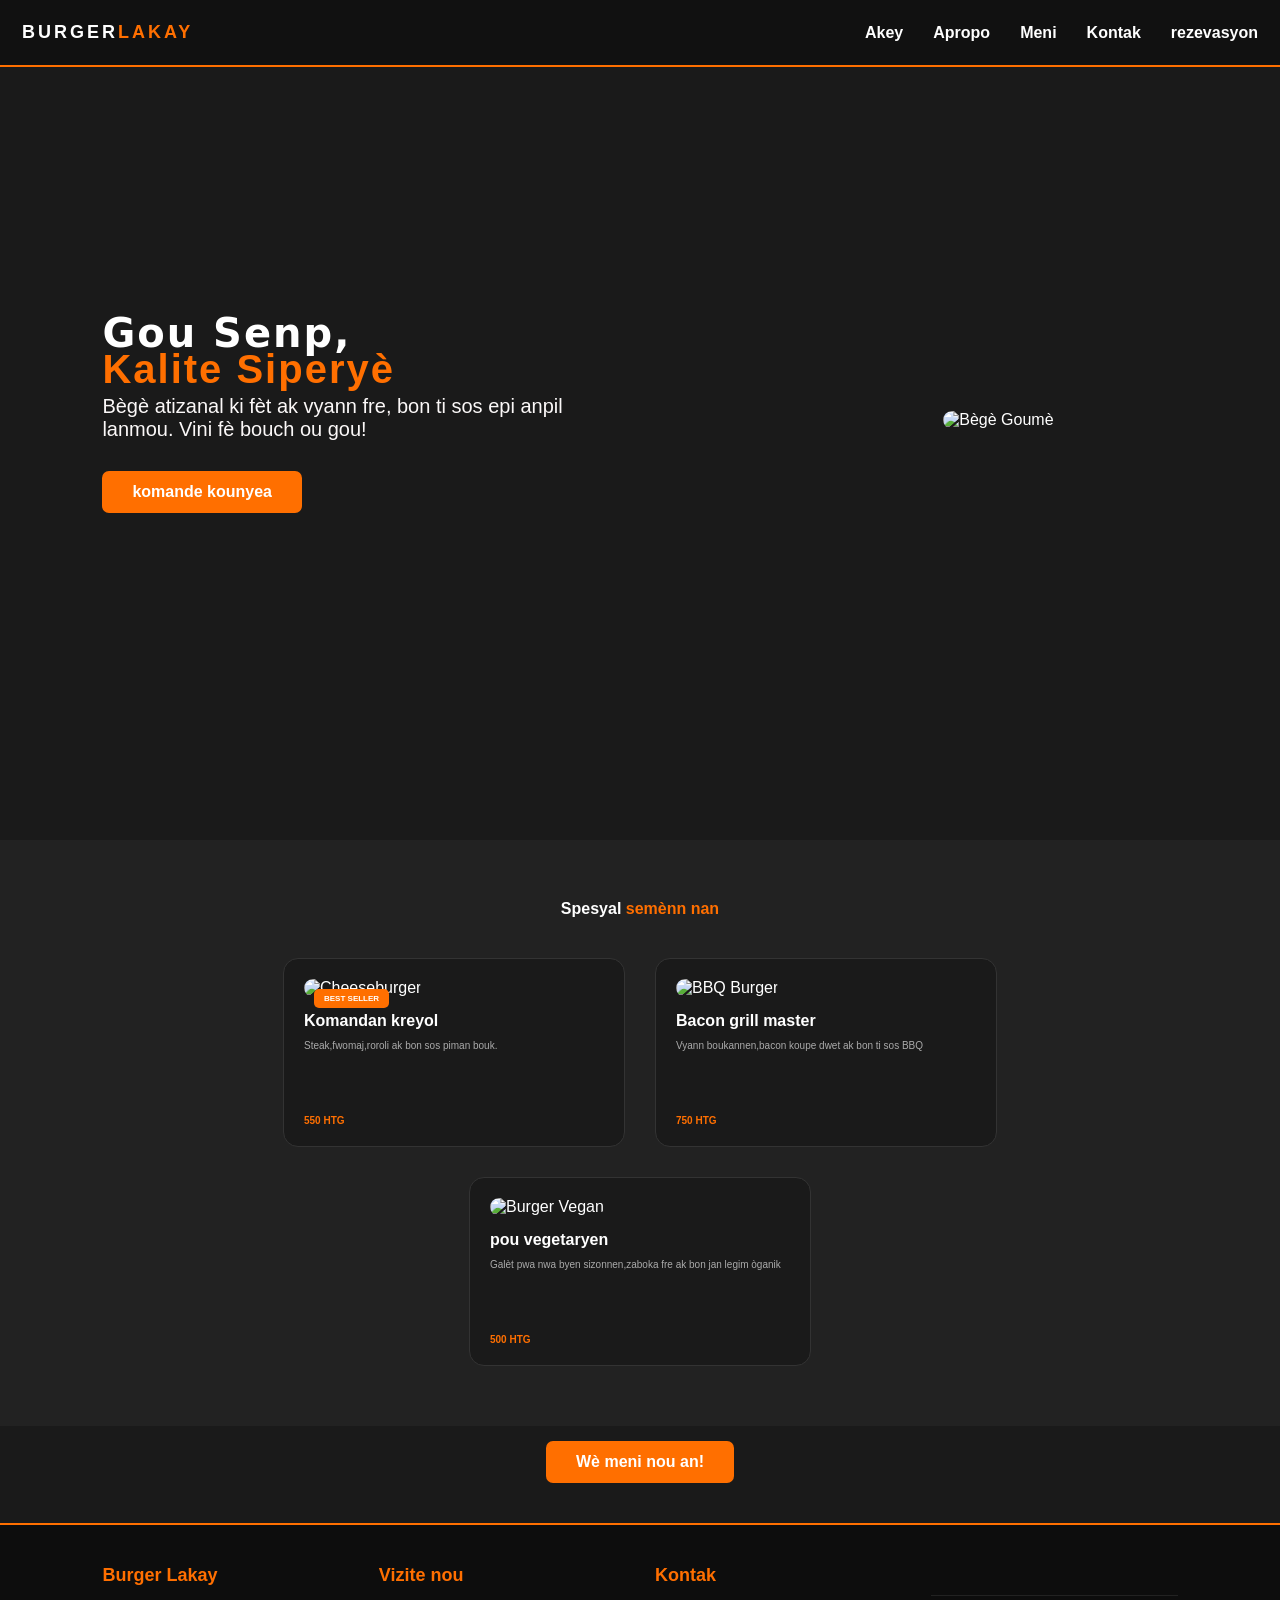
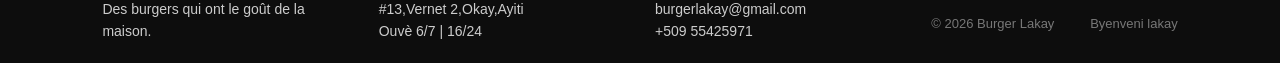
==== index.html @ 48ef581c "6ieme commit" ====
<!DOCTYPE html>
<html lang="en">
<head>
    <meta charset="UTF-8">
    <meta name="viewport" content="width=device-width, initial-scale=1.0">
    <title>Burger lakay</title>
    <link rel="stylesheet" href="css/style.css">
</head>
<body>
    <header class="navigation">
        <div class="logo">Burger<span>lakay</span></div>
            <nav>
                <ul>
                    <li><a href="index.html" class="active">Akey</a></li>
                    <li><a href="apropos.html">Apropo</a></li>
                    <li><a href="menu.html" class="active">Meni</a></li>
                    <li><a href="#contact">Kontak</a></li>
                    <li><a href="reservation.html">rezevasyon</a></li>
                </ul>
            </nav>
    </header>
    
    <section class="section">
        <div class="section-text">
            <h1>Gou Senp,<br><br><br><span class="style">Kalite Siperyè</span></h1>
            <p>Bègè atizanal ki fèt ak vyann fre, bon ti sos epi anpil lanmou.
                Vini fè bouch ou gou!
            </p>
            <a href="reservation.html" class="bouton">komande kounyea</a>
        </div>
        <div class="image"><img src="image/Burger1.jpg" alt="Bègè Goumè"></div>
    </section>

    <section class="menu">
        <h2>Spesyal <span>semènn nan</span></h2>
        <div class="produits">
            <div class="eleman"><span class="badge">Best Seller</span>
                <img src="image/burger1.png" alt="Cheeseburger">
                <h3>Komandan kreyol</h3>
                <p>Steak,fwomaj,roroli ak bon sos piman bouk.</p>
                <div class="prix">550 HTG</div>
            </div>
            <div class="eleman">
                <img src="image/burger2.png" alt="BBQ Burger">
                <h3>Bacon grill master</h3>
                <p>Vyann boukannen,bacon koupe dwet ak bon ti sos BBQ</p>
                <div class="prix">750 HTG</div>
            </div>
            <div class="eleman">
                <img src="image/burgervegan.png" alt="Burger Vegan">
                <h3>pou vegetaryen</h3>
                <p>Galèt pwa nwa byen sizonnen,zaboka fre ak bon jan legim òganik</p>
                <div class="prix">500 HTG</div>
            </div>
        </div>
    </section>
    <a href="menu.html" class="bouton" style="display: block; width: fit-content; margin: 15px auto 0;">
    Wè meni nou an!
</a>
<footer id="contact">
  <div>
    <h4>Burger Lakay</h4>
    <p>Des burgers qui ont le goût de la maison.</p>
  </div>
  <div>
    <h4>Vizite nou</h4>
    <p>
  <a href="https://maps.google.com/?q=Burger+Lakay,+Cayes,+Haiti" target="_blank">
    #13,Vernet 2,Okay,Ayiti
  </a>
</p>
    <p>Ouvè 6/7 | 16/24</p>
  </div>
  <div>
    <h4>Kontak</h4>
    <p><a href="mailto:burgerlakay@gmail.com">burgerlakay@gmail.com</a></p>
    <p><a href="tel:+50955425971">+509 55425971</a></p>
  </div>
  <div class="footer-bottom">
    <span>&copy; 2026 Burger Lakay</span>
    <span>Byenveni lakay</span>
  </div>
</footer>

</button>
</div>
</body>
</html>
---- css/style.css ----
*{
    margin: 0;
    padding: 0;
    font-family: Arial, Helvetica, sans-serif;
}
.navigation{
    position:fixed !important;
    top: 0 !important;
    left: 0% !important;
    width: 100% !important;
    z-index: 1000 !important;
}
body{
    background-color: #1a1a1a;
    color: #ffffff;
}
.navigation{
    display: flex;
    justify-content: space-between;
    align-items: center;
    padding: 22px;
    background-color: #111111;
    border-bottom: 2px solid #ff6f00;
    box-sizing: border-box;
}
.logo{
    font-family: 'Franklin Gothic Medium', 'Arial Narrow', Arial, sans-serif;
    font-size: 18px;
    font-weight: bold;
    text-transform: uppercase;
    letter-spacing: 3px;
}
.logo span{
    color: #ff6f00;
}
nav ul{
    display: flex;
    list-style: none;
}
nav ul li{
    margin-left: 30px;
}
nav ul li a{
    color: #ffffff;
    text-decoration: none;
    font-weight: bold;
    font-size: 16px;
    transition: color 0.5s ease;
}
nav ul li a:hover{
    color: #ff6f00;
}
.section{
    display: flex;
    align-items: center;
    justify-content: space-between;
    padding: 60px 8%;
    min-height: 80vh;
}
.section-text{
    flex: 2;
    animation:slideInLeft 3s ease-out;
}
.section-text h1{
    font-family: system-ui, -apple-system, BlinkMacSystemFont, 'Segoe UI', Roboto, Oxygen, Ubuntu, Cantarell, 'Open Sans', 'Helvetica Neue', sans-serif;
    font-size: 40px;
    line-height: 12px;
    margin-bottom: 20px;
    letter-spacing: 2px;
}
.section-text .style{
    color: #ff6f00;
}
.section-text p{
    font-size: 20px;
    color: rgb(251, 248, 248);
    margin-bottom: 30px;
    max-width: 500px;
}
.bouton{
    display: inline-block;
    padding: 12px 30px;
    background-color: #ff6f00;
    color: #fff;
    text-decoration: none;
    font-weight: bold;
    border-radius: 7px;
    transition: all 0.3s ease;
}
.bouton:hover{
    background-color: #e65c00;
    transform: translateY(-3px);
}
.image{
    flex: 1;
    display: flex;
    justify-content: center;
    animation: plimpoul 3s ease-out;
}
.image img{
    max-width: 100%;
    height: auto;
    border-radius: 20px;
    box-shadow:0 10px 30px rgba(0,0,0,0,7) ;
}
.menu{
    padding: 60px 8%;
    background-color: #222222;
    text-align: center;
}
.menu h2{
    font-family: 'Gill Sans', 'Gill Sans MT', Calibri, 'Trebuchet MS', sans-serif;
    font-size: 16px;
    margin-bottom: 40px;
}
.menu h2 span{
    color: #ff6f00;
}
.produits{
    display: flex;
    flex-wrap: wrap;
    justify-content: center;
    gap: 30px;
}
.eleman{
    background-color: #1a1a1a;
    border: 1px solid #333;
    border-radius: 15px;
    padding: 20px;
    width: 300px;
    text-align: left;
    position: relative;
    transition: transform 0.3s ease,border-color 0.3s ease;
}
.eleman:hover{
    transform: translateY(-10px);
    border-color: #ff6f00;
}
.eleman img{
    width: 100%;
    height: 200px;
    object-fit: cover;
    border-radius: 10px;
    margin-bottom: 15px;
}
.eleman h3{
    font-size: 16px;
    margin-bottom: 10px;
}
.eleman p{
    font-size: 10px;
    color: #aaaaaa;
    margin-bottom: 15px;
    height: 60px;
}
.eleman .prix{
    font-size: 10px;
    font-weight: bold;
    color: #ff6f00;
}
.badge{
    position: absolute;
    top: 30px;
    left: 30px;
    background-color: #ff6f00;
    color: white;
    padding: 5px 10px;
    font-size: 8px;
    font-weight: bold;
    border-radius: 5px;
    text-transform: uppercase;
}

.footer {
    background-color: #111111;
    border-top: 2px solid #ff6f00;
    padding: 40px 8% 20px 8%;
    margin-top: 60px;
    clear: both;
}

.footer-container {
    display: flex;
    justify-content: space-between;
    align-items: flex-start;
    gap: 80px;
    flex-wrap: wrap;
}

.footer-box {
    flex: 1;
    min-width: 120px;
}

.footer-box h3 {
    font-size: 18px;
    margin-bottom: 15px;
    color: #ffffff;
    font-family: Arial, Helvetica, sans-serif;
}

.footer-box h3 span {
    color: #ff6f00;
}

.footer-contact {
    list-style: none;
    padding: 0;
    margin: 0;
}

.footer-contact li {
    color: #cccccc;
    font-size: 14px;
    margin-bottom: 10px;
    line-height: 1.5;
}

.footer-bottom {
    text-align: center;
    border-top: 1px solid #222222;
    margin-top: 30px;
    padding-top: 15px;
    color: #777777;
    font-size: 13px;
}


@media screen and (max-width: 768px) {
    .footer-container {
        flex-direction: column;
        text-align: center;
    }
}

@keyframes slideInLeft{
    from {opacity: 0;transform: translateX(-50px);}
    to {opacity: 1;transform: translateY(0);}
}
@keyframes plimpoul{
    from {opacity: 0;transform: translateY(50px);}
    to {opacity: 1;transform: translateY(0);}
}
@media


{}.contact-section{
    display: flex;
    justify-content: space-between;
    align-items: flex-start;
    padding: 60px 8%;
    gap: 50px;
    min-height: 85vh;
}


.contact-info {
    flex: 1;
    animation: slideInLeft 1s ease-out;
}

.contact-info h2 {
    font-family: 'Impact', 'Arial Black', sans-serif;
    font-size: 3rem;
    margin-bottom: 10px;
}

.contact-info h2 span {
    color: #ff6f00;
}

.contact-info .subtitle {
    color: #aaaaaa;
    margin-bottom: 40px;
    font-size: 1.1rem;
}

.info-box {
    background-color: #111111;
    padding: 20px;
    border-left: 4px solid #ff6f00; 
    border-radius: 4px;
    margin-bottom: 20px;
}

.info-box h3 {
    font-size: 1.2rem;
    color: #ff6f00;
    margin-bottom: 5px;
}

.info-box p {
    color: #eeeeee;
    font-size: 1rem;
}


.contact-form-container {
    flex: 1;
    background-color: #111111;
    padding: 40px;
    border-radius: 10px;
    box-shadow: 0 10px 25px rgba(0,0,0,0.5);
    animation: fadeUp 1.2s ease-out;
}

.contact-form-container h2 {
    font-family: 'Impact', 'Arial Black', sans-serif;
    font-size: 2.5rem;
    margin-bottom: 30px;
}

.contact-form-container h2 span {
    color: #ff6f00;
}

.contact-form {
    display: flex;
    flex-direction: column;
    gap: 20px;
}

.input-group {
    display: flex;
    flex-direction: column;
    gap: 8px;
}

.input-group label {
    font-weight: bold;
    font-size: 0.95rem;
    color: #cccccc;
}

.input-group input, 
.input-group textarea {
    padding: 12px;
    background-color: #1a1a1a;
    border: 1px solid #333333;
    color: #ffffff;
    border-radius: 5px;
    font-size: 1rem;
    transition: border-color 0.3s ease;
}


.input-group input:focus, 
.input-group textarea:focus {
    outline: none;
    border-color: #ff6f00;
}


.btn-submit {
    padding: 14px;
    background-color: #ff6f00;
    color: #ffffff;
    border: none;
    font-size: 1.1rem;
    font-weight: bold;
    border-radius: 5px;
    cursor: pointer;
    transition: background-color 0.3s ease, transform 0.2s ease;
}

.btn-submit:hover {
    background-color: #e65c00;
    transform: translateY(-2px);
}
@media (max-width: 768px) {
    .contact-section {
        flex-direction: column;
        padding: 40px 5%;
    }
    .contact-form-container {
        width: 100%;
        padding: 25px;
    }
}


@media screen and (max-width: 768px) {

    
    .navigation {
        flex-direction: column;
        gap: 15px;
        padding: 15px 4%;
        text-align: center;
    }

    nav ul {
        flex-wrap: wrap;
        justify-content: center;
        gap: 12px;
    }

    nav ul li a {
        font-size: 14px;
    }

    
    .section {
        flex-direction: column-reverse; 
        padding: 40px 5%;
        min-height: auto;
        gap: 30px;
        text-align: center;
    }

    .section-text {
        width: 100%;
    }

    .section-text h1 {
        font-size: 28px;
        line-height: 1.2;
        margin-bottom: 15px;
    }

    .section-text p {
        font-size: 15px;
        max-width: 100%;
        margin: 0 auto 20px auto;
    }

    .image {
        width: 100%;
    }

    .image img {
        max-width: 280px;
        margin: 0 auto;
    }

    
    .menu {
        padding: 40px 4%;
    }

    .produits {
        flex-direction: column;
        align-items: center;
    }

    .eleman {
        width: 100% !important; 
        max-width: 340px;
    }

    
    .contact-section {
        flex-direction: column;
        padding: 30px 5%;
        gap: 30px;
    }

    .contact-info, 
    .contact-form-container {
        width: 100%;
    }
}


@media screen and (min-width: 769px) and (max-width: 1024px) {
    .section {
        padding: 40px 5%;
    }

    .section-text h1 {
        font-size: 32px;
    }

    .produits {
        gap: 20px;
    }
}

.hero {
    padding: 120px 8% 50px;
    text-align: left;
    background-color: #1a1a1a;
}

.hero-eyebrow, .eyebrow {
    display: inline-block;
    color: #ff6f00;
    text-transform: uppercase;
    font-size: 14px;
    font-weight: bold;
    letter-spacing: 2px;
    margin-bottom: 10px;
}

.hero h1 {
    font-size: 42px;
    color: #ffffff;
    margin-bottom: 15px;
    line-height: 1.2;
}

.hero h1 em {
    color: #ff6f00;
    font-style: italic;
}

.hero p {
    color: #ccc;
    max-width: 700px;
    font-size: 16px;
    line-height: 1.6;
    margin-bottom: 20px;
}

.flag-accent {
    display: flex;
    gap: 5px;
    margin-bottom: 8px;
}

.flag-accent span {
    width: 30px;
    height: 4px;
    background-color: #ff6f00;
    display: inline-block;
}

.flag-caption {
    color: #888;
    font-size: 13px;
    font-style: italic;
}


.grill-divider {
    height: 3px;
    background: linear-gradient(90deg, #ff6f00, transparent);
    margin: 30px 8%;
}


.story {
    display: flex;
    flex-wrap: wrap;
    gap: 40px;
    padding: 50px 8%;
    background-color: #141414;
    align-items: center;
}

.story-sign {
    flex: 1;
    min-width: 280px;
    background-color: #222;
    padding: 30px;
    border-left: 4px solid #ff6f00;
    border-radius: 8px;
}

.story-sign h3 {
    color: #fff;
    font-size: 18px;
    margin-bottom: 10px;
}

.story-sign p {
    color: #bbb;
    font-style: italic;
    font-size: 15px;
    line-height: 1.5;
}

.story-text {
    flex: 2;
    min-width: 300px;
}

.story-text h2 {
    font-size: 28px;
    color: #fff;
    margin: 10px 0 15px;
}

.story-text p {
    color: #ddd;
    line-height: 1.7;
    font-size: 15px;
}


.values {
    padding: 60px 8%;
    background-color: #1a1a1a;
}

.values-head h2 {
    font-size: 30px;
    color: #fff;
    margin-top: 5px;
    margin-bottom: 40px;
}

.value-grid {
    display: grid;
    grid-template-columns: repeat(auto-fit, minmax(250px, 1fr));
    gap: 25px;
}

.value-card {
    background-color: #222;
    padding: 25px;
    border-radius: 8px;
    border: 1px solid #333;
    transition: transform 0.3s ease, border-color 0.3s ease;
}

.value-card:hover {
    transform: translateY(-5px);
    border-color: #ff6f00;
}

.value-num {
    font-size: 24px;
    font-weight: bold;
    color: #ff6f00;
    margin-bottom: 10px;
}

.value-card h3 {
    color: #fff;
    font-size: 18px;
    margin-bottom: 10px;
}

.value-card p {
    color: #aaa;
    font-size: 14px;
    line-height: 1.5;
}


footer#contact {
    background-color: #0d0d0d;
    padding: 40px 8% 20px;
    border-top: 2px solid #ff6f00;
    margin-top: 40px;
    display: flex;
    flex-wrap: wrap;
    justify-content: space-between;
    gap: 30px;
}

footer#contact > div {
    flex: 1;
    min-width: 200px;
}

footer#contact h4 {
    color: #ff6f00;
    font-size: 18px;
    margin-bottom: 12px;
}

footer#contact p, footer#contact a {
    color: #ccc;
    font-size: 14px;
    text-decoration: none;
    line-height: 1.6;
}

footer#contact a:hover {
    color: #ff6f00;
}

.footer-bottom {
    width: 100%;
    text-align: center;
    padding-top: 20px;
    border-top: 1px solid #222;
    color: #777;
    font-size: 13px;
    display: flex;
    justify-content: space-between;
}
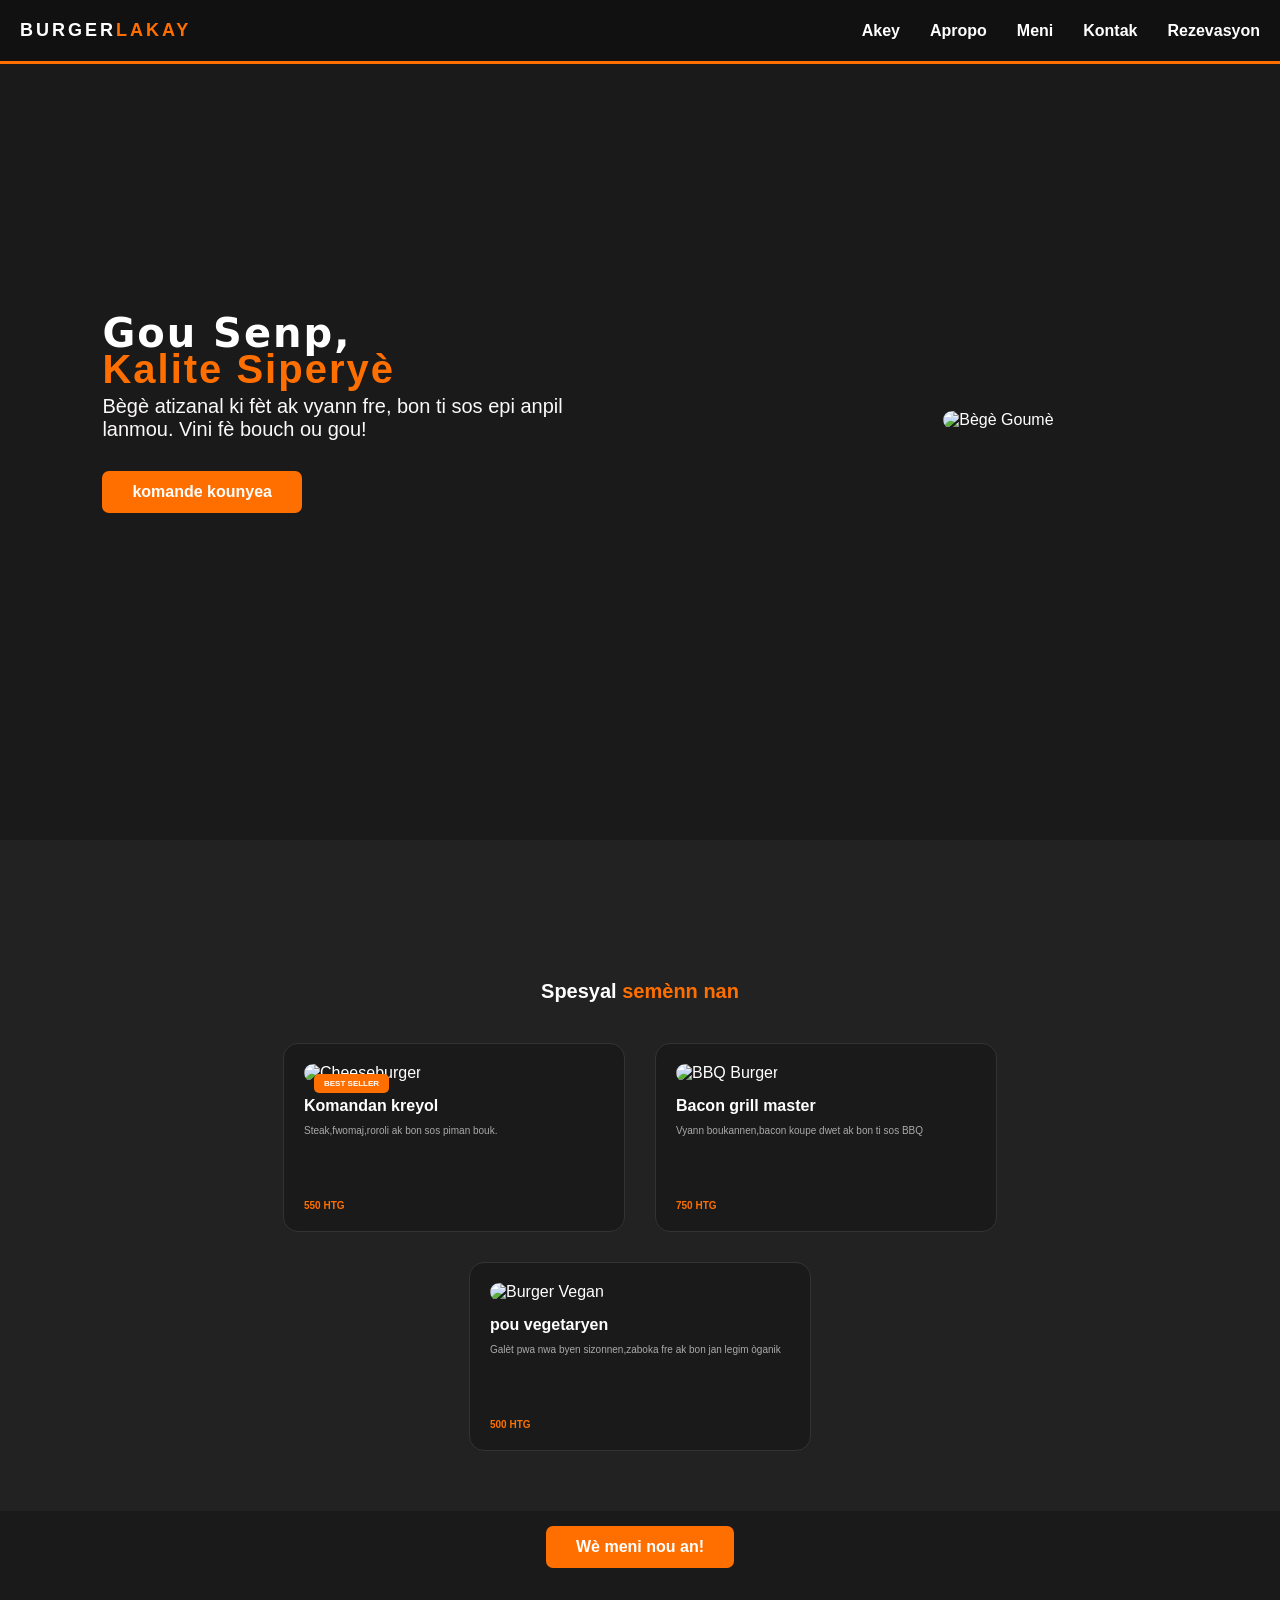
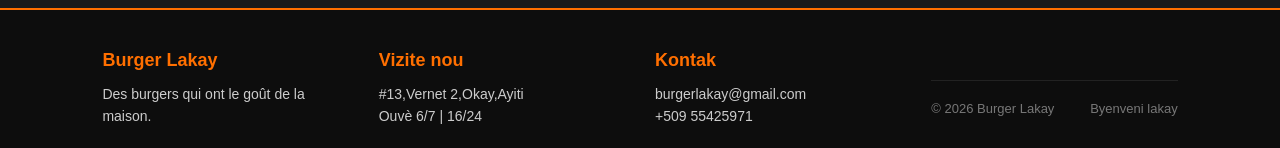
==== commit 51564490: "denye commit" ====
--- a/index.html
+++ b/index.html
@@ -15,7 +15,7 @@
                     <li><a href="apropos.html">Apropo</a></li>
                     <li><a href="menu.html" class="active">Meni</a></li>
                     <li><a href="#contact">Kontak</a></li>
-                    <li><a href="reservation.html">rezevasyon</a></li>
+                    <li><a href="reservation.html">Rezevasyon</a></li>
                 </ul>
             </nav>
     </header>
--- a/css/style.css
+++ b/css/style.css
@@ -18,9 +18,9 @@
     display: flex;
     justify-content: space-between;
     align-items: center;
-    padding: 22px;
+    padding: 20px;
     background-color: #111111;
-    border-bottom: 2px solid #ff6f00;
+    border-bottom: 3px solid #ff6f00;
     box-sizing: border-box;
 }
 .logo{
@@ -110,8 +110,9 @@
 }
 .menu h2{
     font-family: 'Gill Sans', 'Gill Sans MT', Calibri, 'Trebuchet MS', sans-serif;
-    font-size: 16px;
+    font-size: 20px;
     margin-bottom: 40px;
+    margin-top: 80px;
 }
 .menu h2 span{
     color: #ff6f00;
@@ -260,7 +261,7 @@
 }
 
 .contact-info h2 {
-    font-family: 'Impact', 'Arial Black', sans-serif;
+     font-family:'Times New Roman', Times, serif;
     font-size: 3rem;
     margin-bottom: 10px;
 }
@@ -681,4 +682,147 @@
     font-size: 13px;
     display: flex;
     justify-content: space-between;
+}
+
+
+
+@media (max-width: 768px) {
+  
+  body {
+    padding-top: 90px !important;
+  }
+
+  
+  .navigation {
+    display: flex !important;
+    flex-wrap: wrap !important;
+    justify-content: center !important;
+    gap: 8px !important;
+  }
+
+  nav a {
+    font-size: 13px !important; 
+    padding: 4px 6px !important;
+  }
+
+  
+  .produits, .menu, .eleman {
+    display: flex !important;
+    flex-direction: column !important;
+    align-items: center !important;
+    width: 100% !important;
+  }
+
+  
+  .produits, .eleman {
+    width: 100% !important;
+    max-width: 340px !important;
+    margin: 0 auto 15px auto !important;
+  }
+}
+
+
+@media (max-width: 768px) {
+  header, nav {
+    padding-left: 10px !important;
+    padding-right: 10px !important;
+  }
+
+  
+  nav a {
+    font-size: 12px !important;
+    margin: 0 4px !important;
+  }
+}
+
+
+@media (max-width: 768px) {
+
+  
+  #contact {
+    width: 100% !important;
+    max-width: 100% !important;
+    padding: 20px 20px !important; 
+    margin: 0 !important;
+    box-sizing: border-box !important;
+    text-align: left !important;
+  }
+
+  
+  #contact > div {
+    width: 100% !important;
+    margin-bottom: 15px !important;
+    padding: 0 !important;
+  }
+
+  
+  .footer-bottom {
+    display: flex !important;
+    flex-direction: column !important;
+    gap: 5px !important;
+    align-items: flex-start !important;
+  }
+
+}
+
+
+
+@media (max-width: 768px) {
+
+  
+  body {
+    padding-top: 80px !important;
+  }
+
+  .section {
+    padding-top: 20px !important;
+    margin-bottom: 30px !important;
+  }
+
+  
+  .produits {
+    display: flex !important;
+    flex-direction: column !important;
+    align-items: center !important;
+    gap: 25px !important; 
+    width: 100% !important;
+  }
+
+  
+  .eleman {
+    position: relative !important; 
+    width: 90% !important;
+    max-width: 360px !important;
+    margin: 0 auto !important;
+    padding: 15px !important;
+    box-sizing: border-box !important;
+    display: flex !important;
+    flex-direction: column !important;
+    align-items: center !important;
+  }
+
+  
+  .eleman img {
+    width: 100% !important;
+    height: auto !important;
+    max-height: 200px !important;
+    object-fit: cover !important;
+    border-radius: 8px !important;
+  }
+
+
+  .prix {
+    position: static !important; /* Retire tout posiblite pou l al chita deyò kat la */
+    margin-top: 10px !important;
+    font-weight: bold !important;
+    color: #ff6b00 !important;
+  }
+
+  
+  .badge {
+    position: absolute !important;
+    top: 25px !important;
+    left: 25px !important;
+    z-index: 2 !important;
+  }
 }
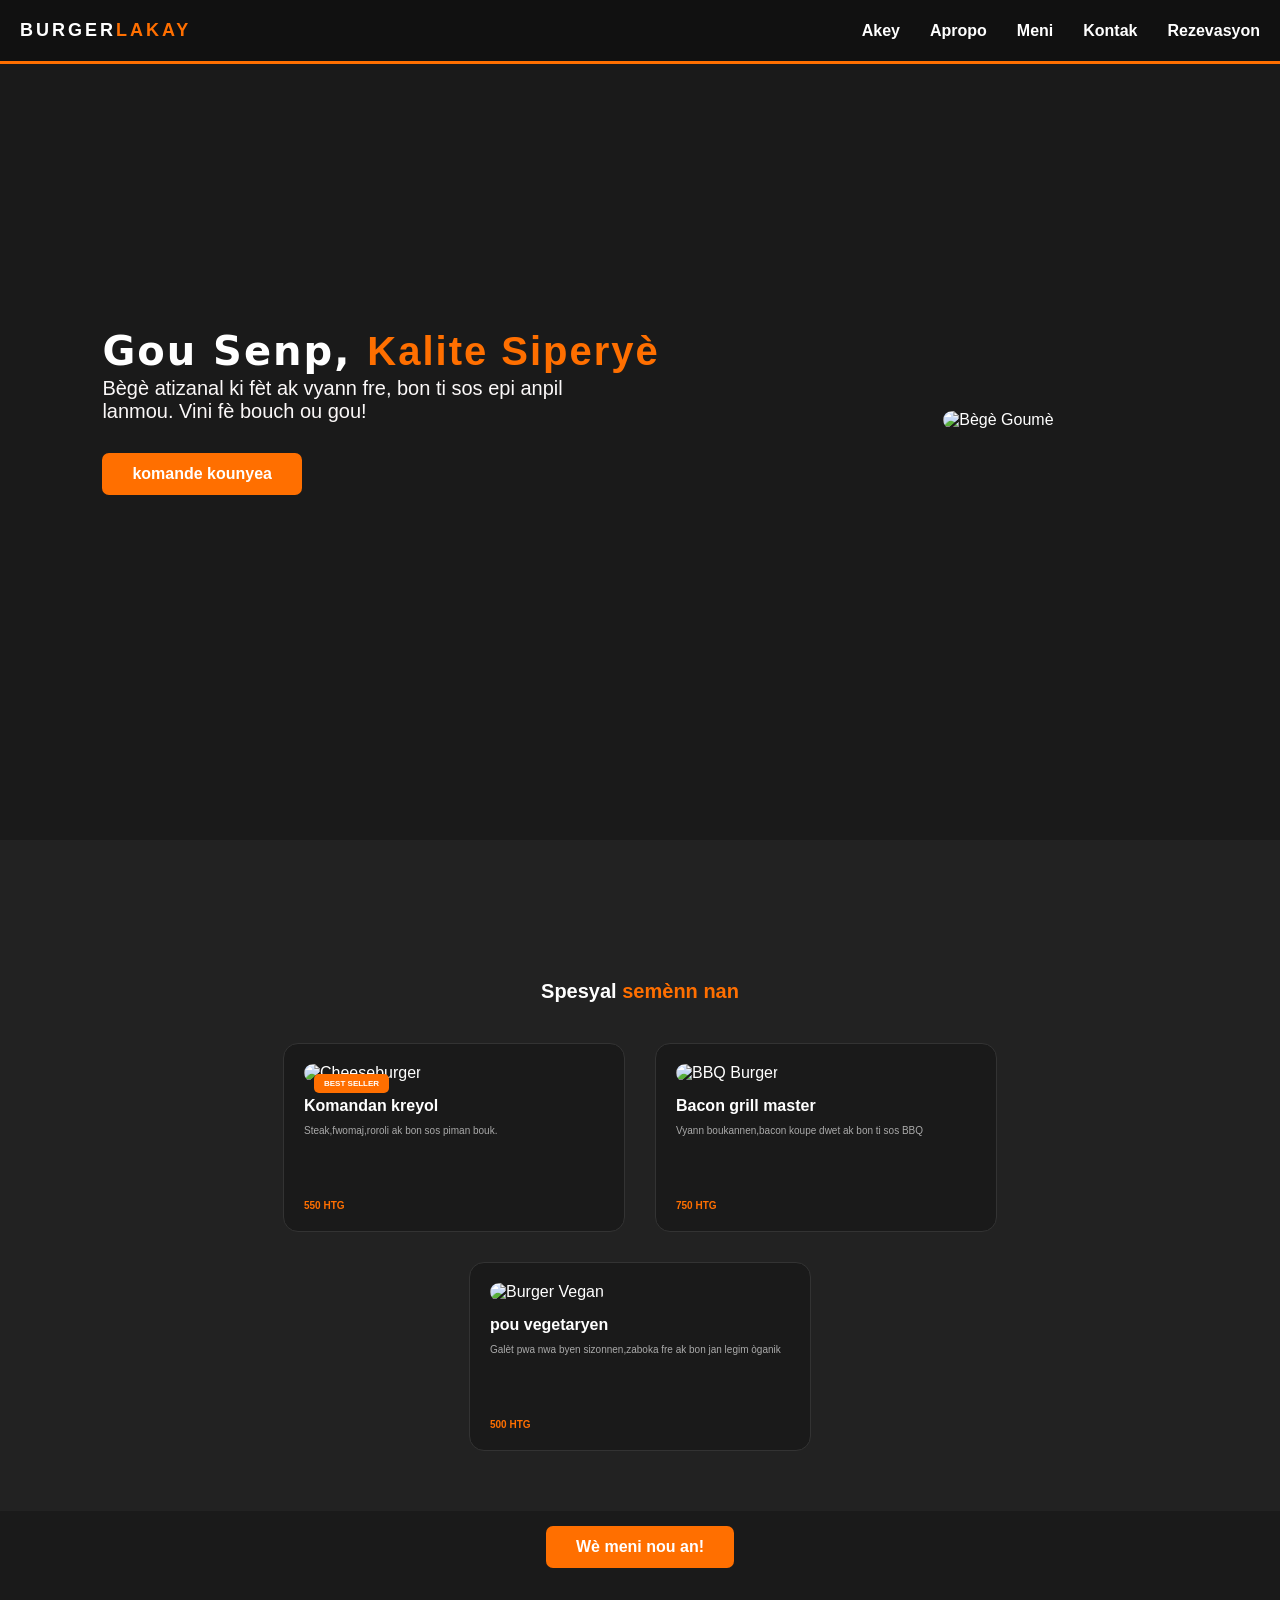
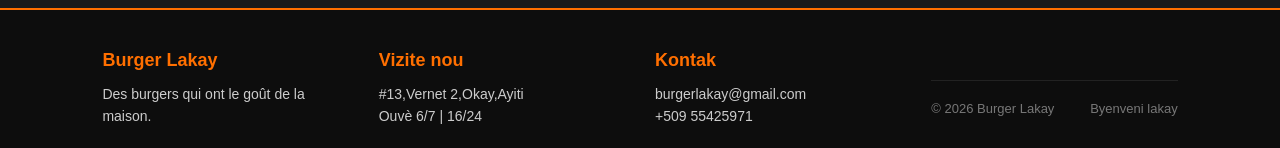
==== commit 16d70a83: "Denye commit pou tout bon" ====
--- a/index.html
+++ b/index.html
@@ -22,7 +22,8 @@
     
     <section class="section">
         <div class="section-text">
-            <h1>Gou Senp,<br><br><br><span class="style">Kalite Siperyè</span></h1>
+            <h1>Gou Senp,
+            <span class="style">Kalite Siperyè</span></h1>
             <p>Bègè atizanal ki fèt ak vyann fre, bon ti sos epi anpil lanmou.
                 Vini fè bouch ou gou!
             </p>
@@ -54,7 +55,7 @@
             </div>
         </div>
     </section>
-    <a href="menu.html" class="bouton" style="display: block; width: fit-content; margin: 15px auto 0;">
+    <a href="menu.html" class="bouton" style="display: block; width: fit-content; margin: 15px auto 0; margin-bottom: 15px;">
     Wè meni nou an!
 </a>
 <footer id="contact">
--- a/css/style.css
+++ b/css/style.css
@@ -13,6 +13,10 @@
 body{
     background-color: #1a1a1a;
     color: #ffffff;
+    width: 100%;
+    max-width: 100%;
+    overflow-x: hidden;
+    position: relative;
 }
 .navigation{
     display: flex;
@@ -70,6 +74,7 @@
 }
 .section-text .style{
     color: #ff6f00;
+    font-size: 2.5rem;
 }
 .section-text p{
     font-size: 20px;
@@ -128,7 +133,8 @@
     border: 1px solid #333;
     border-radius: 15px;
     padding: 20px;
-    width: 300px;
+    width: 100%;
+    max-width: 300px;
     text-align: left;
     position: relative;
     transition: transform 0.3s ease,border-color 0.3s ease;
@@ -459,13 +465,15 @@
     .contact-info, 
     .contact-form-container {
         width: 100%;
-    }
-}
-
-
-@media screen and (min-width: 769px) and (max-width: 1024px) {
+        box-sizing: border-box;
+    }
+}
+
+
+@media screen and (max-width: 768px) {
     .section {
         padding: 40px 5%;
+        box-sizing: border-box;
     }
 
     .section-text h1 {
@@ -711,6 +719,7 @@
     flex-direction: column !important;
     align-items: center !important;
     width: 100% !important;
+    box-sizing: border-box;
   }
 
   
@@ -726,6 +735,7 @@
   header, nav {
     padding-left: 10px !important;
     padding-right: 10px !important;
+    box-sizing: border-box;
   }
 
   
@@ -812,7 +822,7 @@
 
 
   .prix {
-    position: static !important; /* Retire tout posiblite pou l al chita deyò kat la */
+    position: static !important; 
     margin-top: 10px !important;
     font-weight: bold !important;
     color: #ff6b00 !important;
@@ -825,4 +835,45 @@
     left: 25px !important;
     z-index: 2 !important;
   }
+}
+@media screen and (max-width: 768px) {
+  .navigation {
+    display: flex !important;
+    justify-content: space-between !important;
+    align-items: center !important;
+    padding: 10px 10px !important;
+  }
+
+  .logo {
+    font-size: 16px !important; 
+  }
+
+  .navigation nav ul {
+    display: flex !important;
+    flex-direction: row !important; 
+    gap: 8px !important; 
+    padding: 0 !important;
+    margin: 0 !important;
+    list-style: none !important;
+  }
+
+  .navigation nav ul li a {
+    font-size: 11px !important; 
+    padding: 2px 4px !important;
+    white-space: nowrap !important; 
+  }
+}
+
+@media (max-width: 768px) {
+  .section-text .style{
+    font-size: clamp(1.2rem,5vw,2.5rem);
+
+  }
+}
+
+@media (max-width: 768px) {
+  .section-text h1{
+    font-size: clamp(1.2rem,5vw,2.5rem);
+
+  }
 }
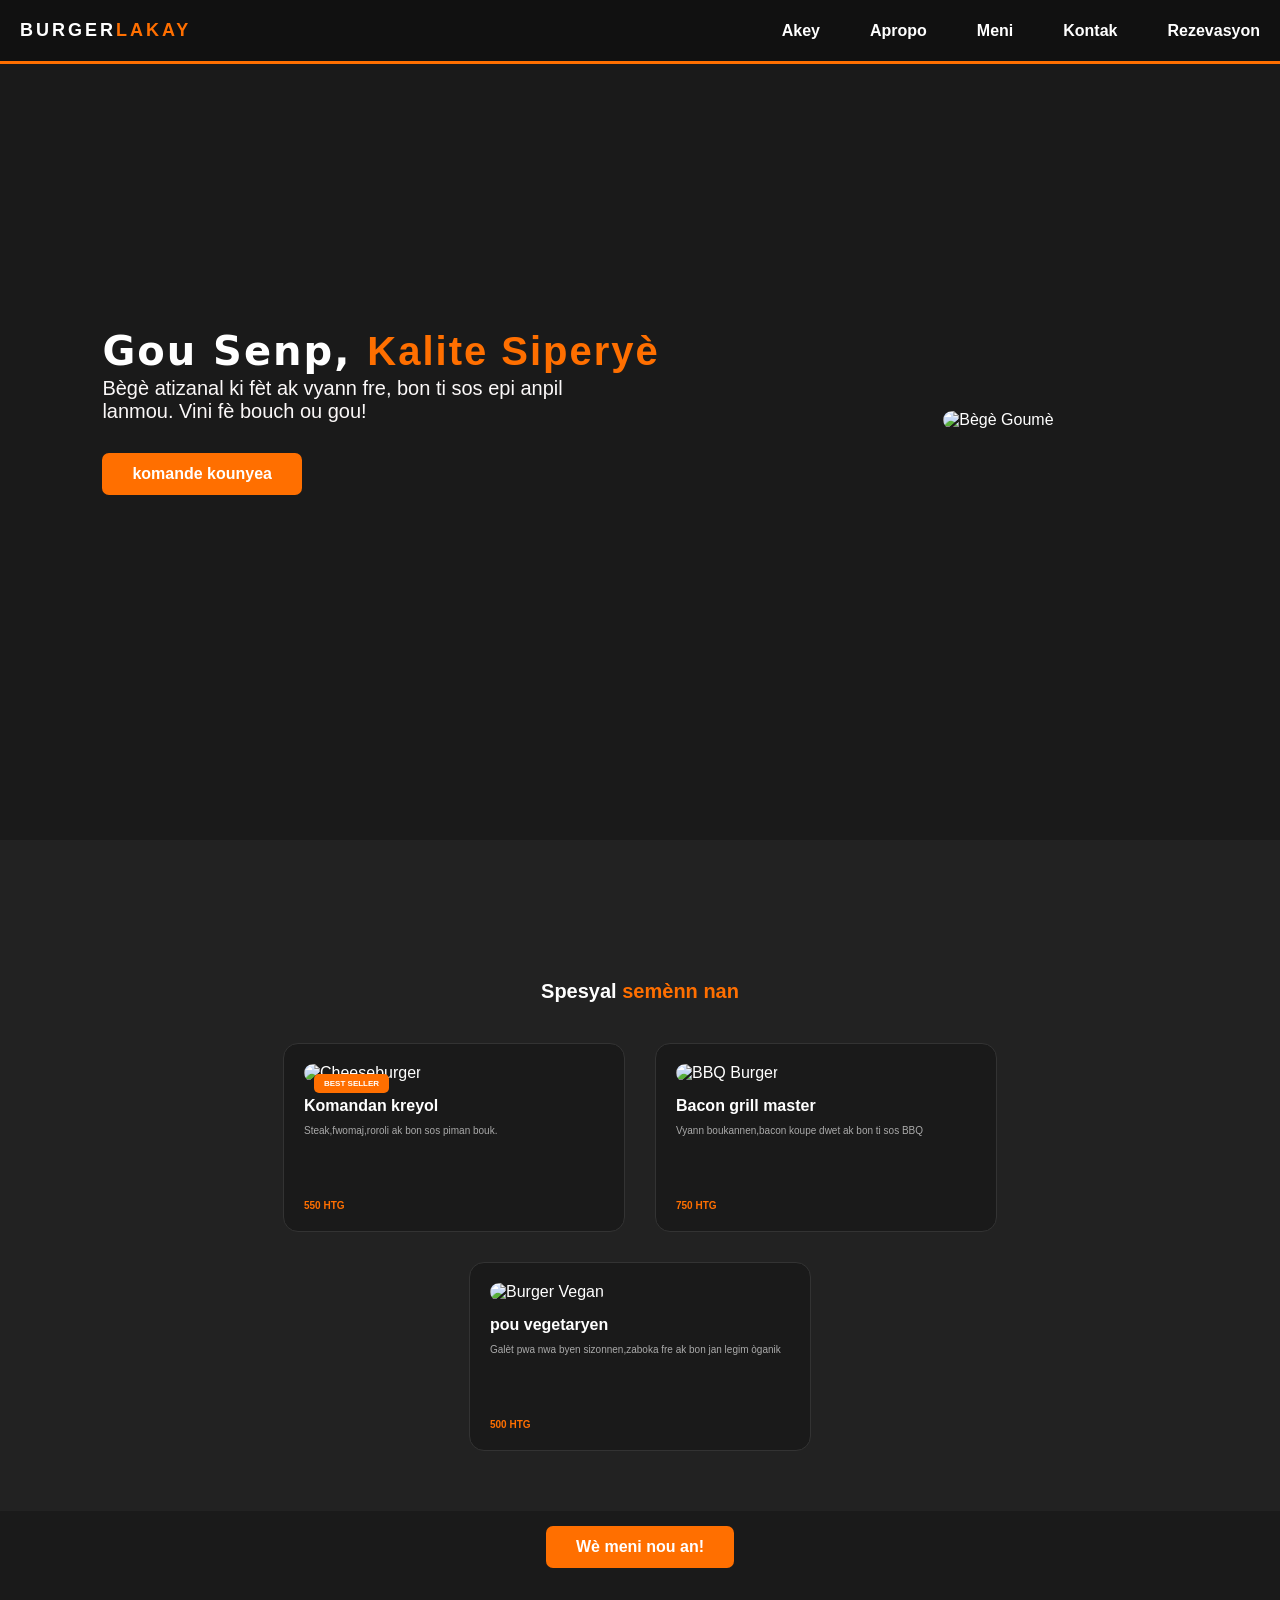
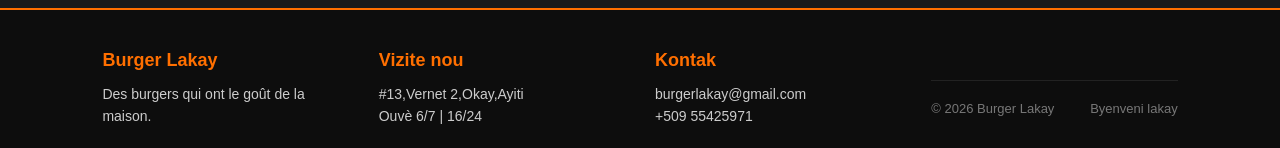
==== commit bc2a5a3e: "3 points" ====
--- a/index.html
+++ b/index.html
@@ -9,6 +9,8 @@
 <body>
     <header class="navigation">
         <div class="logo">Burger<span>lakay</span></div>
+        <input type="checkbox" id="bar">
+        <label for="bar" class="icon"></label>
             <nav>
                 <ul>
                     <li><a href="index.html" class="active">Akey</a></li>
--- a/css/style.css
+++ b/css/style.css
@@ -876,4 +876,98 @@
     font-size: clamp(1.2rem,5vw,2.5rem);
 
   }
-}+}
+#bar :checked ~nav{
+    display: flex;
+}
+#bar{
+    display: none;
+}
+
+.icon::before {
+  content: "\2630";
+  font-size: 28px;
+  color: white; 
+  cursor: pointer;
+}
+
+
+input[type="checkbox"]#bar {
+  display: none;
+}
+
+
+.icon {
+  display: none;
+}
+
+
+header.navigation {
+  display: flex;
+  justify-content: space-between;
+  align-items: center;
+  padding: 20px;
+}
+
+
+nav ul {
+  display: flex;
+  list-style: none;
+  gap: 20px;
+  margin: 0;
+  padding: 0;
+}
+
+
+
+@media screen and (max-width: 768px) {
+
+  
+  .icon {
+    display: block;
+    cursor: pointer;
+  }
+
+  .icon::before {
+    content: "\2630";
+    font-size: 30px;
+    color: white;
+  }
+
+  
+  nav {
+    display: none;
+    position: absolute;
+    top: 100%;
+    left: 0;
+    width: 100%;
+    background-color: #121212;
+    z-index: 1000;
+  }
+
+  
+  nav ul {
+    flex-direction: column;
+    padding: 20px 0;
+    align-items: center;
+  }
+
+  
+  input[type="checkbox"]#bar:checked ~ nav {
+    display: block;
+  }
+}
+
+nav ul li a :hover{
+    color: #ff6b00 !important;
+}
+
+@media screen and (max-width: 768px) {
+    nav ul li a :hover{
+        color: #ff6b00 !important;
+    }
+
+    .icon:hover{
+        color: #ff6b00 !important;
+    }
+}
